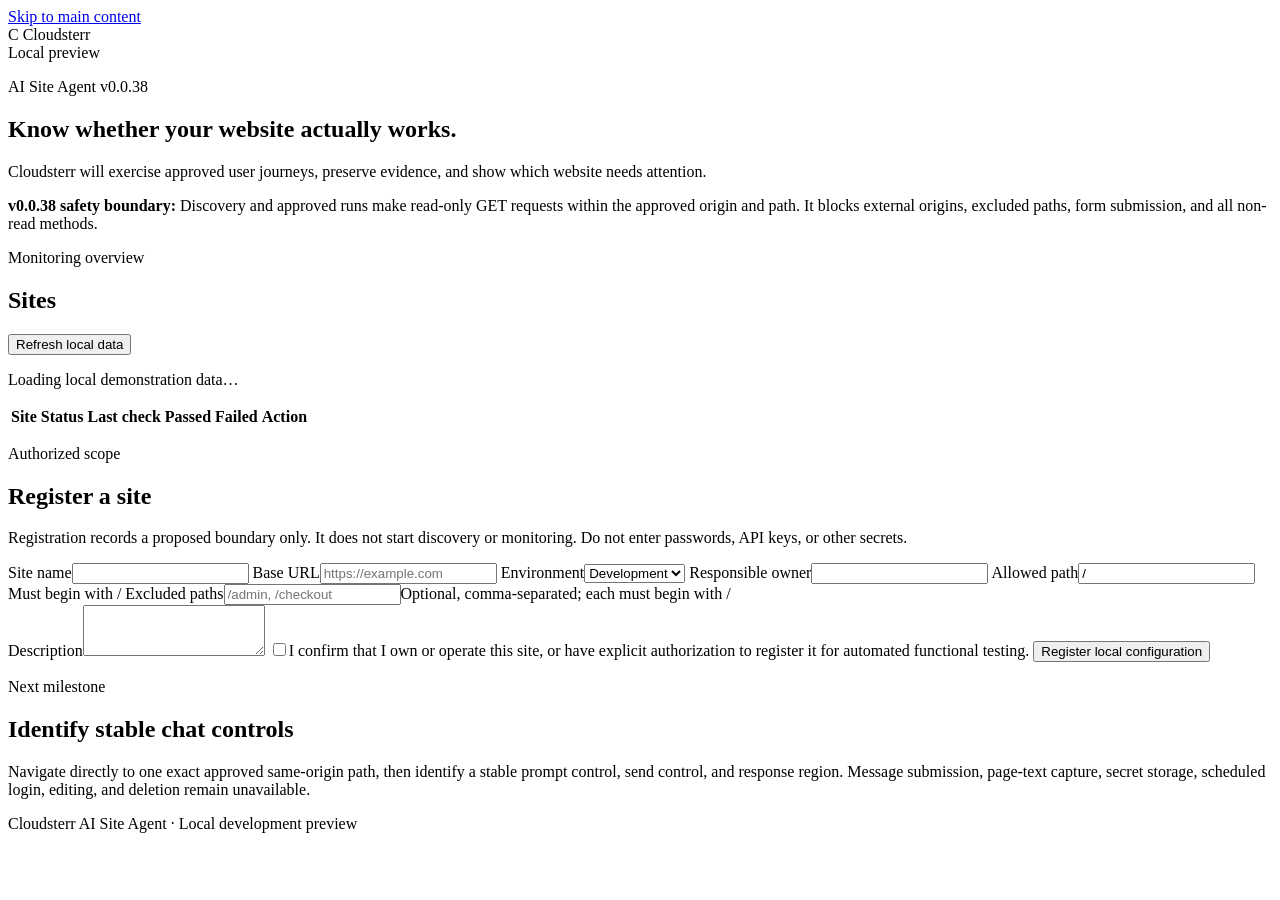
==== app/static/index.html @ cb988ab6 "Release v0.0.38 simplified Fred online check" ====
<!doctype html>
<html lang="en">
  <head>
    <meta charset="utf-8">
    <meta name="viewport" content="width=device-width, initial-scale=1">
    <meta name="description" content="Cloudsterr AI Site Agent local dashboard">
    <title>Cloudsterr AI Site Agent</title>
    <link rel="stylesheet" href="/static/styles.css">
    <script src="/static/app.js" defer></script>
  </head>
  <body>
    <a class="skip-link" href="#main-content">Skip to main content</a>
    <header class="site-header">
      <div class="brand">
        <span class="brand-mark" aria-hidden="true">C</span>
        <span>Cloudsterr</span>
      </div>
      <div class="local-badge">Local preview</div>
    </header>

    <main id="main-content">
      <section class="hero" aria-labelledby="hero-title">
        <p class="eyebrow">AI Site Agent <span class="version">v0.0.38</span></p>
        <h1 id="hero-title">Know whether your website actually works.</h1>
        <p class="hero-copy">
          Cloudsterr will exercise approved user journeys, preserve evidence,
          and show which website needs attention.
        </p>
        <div class="boundary" role="note">
          <strong>v0.0.38 safety boundary:</strong> Discovery and approved runs make read-only
          GET requests within the approved origin and path. It blocks external
          origins, excluded paths, form submission, and all non-read methods.
        </div>
      </section>

      <section class="dashboard" aria-labelledby="dashboard-title">
        <div class="section-heading">
          <div>
            <p class="eyebrow">Monitoring overview</p>
            <h2 id="dashboard-title">Sites</h2>
          </div>
          <button id="refresh-button" class="secondary-button" type="button">
            Refresh local data
          </button>
        </div>

        <p id="dashboard-message" class="status-message" aria-live="polite">
          Loading local demonstration data…
        </p>
        <div class="table-wrap" tabindex="0" aria-label="Monitored sites table">
          <table>
            <thead>
              <tr>
                <th scope="col">Site</th>
                <th scope="col">Status</th>
                <th scope="col">Last check</th>
                <th scope="col">Passed</th>
                <th scope="col">Failed</th>
                <th scope="col">Action</th>
              </tr>
            </thead>
            <tbody id="site-rows"></tbody>
          </table>
        </div>
      </section>

      <section id="authentication-panel" class="authentication-panel" aria-labelledby="authentication-title" hidden>
        <p class="eyebrow">Test-account references</p>
        <h2 id="authentication-title">Authentication</h2>
        <p class="section-copy">Store environment-variable names only. Never enter a username, password, token, cookie, or secret value here. Authentication execution remains disabled.</p>
        <form id="authentication-form">
          <div class="form-grid">
            <label>Login path<input name="login_path" required value="/login" maxlength="500"></label>
            <label>Username variable name<input name="username_env" required placeholder="CLOUDSTERR_TEST_USERNAME" maxlength="64" autocomplete="off" aria-describedby="username-env-help"><span id="username-env-help" class="field-help">Enter an uppercase reference name—not the username itself.</span></label>
            <label>Password variable name<input name="password_env" required placeholder="CLOUDSTERR_TEST_PASSWORD" maxlength="64" autocomplete="off" aria-describedby="password-env-help"><span id="password-env-help" class="field-help">Enter an uppercase reference name—not the password itself.</span></label>
          </div>
          <label class="confirmation"><input name="test_account_confirmed" type="checkbox" required><span>I confirm these names will reference a dedicated, limited-permission test account—not a personal or administrator account.</span></label>
          <button class="primary-button" type="submit">Save references</button>
          <p id="authentication-message" class="status-message" aria-live="polite"></p>
        </form>
        <div class="journey-divider"></div>
        <h3>Approved login evidence</h3>
        <p class="section-copy">Selectors describe controls; success requires both the approved path and visible text. Saving does not execute the journey.</p>
        <form id="login-journey-form">
          <div class="form-grid">
            <label>Username selector<input name="username_selector" required placeholder="#email" maxlength="300"></label>
            <label>Password selector<input name="password_selector" required placeholder="#password" maxlength="300"></label>
            <label>Submit selector<input name="submit_selector" required placeholder="button[type='submit']" maxlength="300"></label>
            <label>Success path<input name="success_path" required placeholder="/dashboard" maxlength="500"></label>
            <label>Success mode<select name="success_mode"><option value="path_and_text">Exact path and visible text</option><option value="exact_path">Exact path only</option></select></label>
            <label>External authentication endpoint (optional)<input name="external_auth_url" type="url" placeholder="https://identity.example/v1/login" maxlength="500" aria-describedby="external-auth-help"><span id="external-auth-help" class="field-help">Approve one exact HTTPS endpoint. Query strings and broad host access are prohibited.</span></label>
            <label>External post-login endpoint (optional)<input name="external_followup_url" type="url" placeholder="https://identity.example/v1/account" maxlength="500" aria-describedby="external-followup-help"><span id="external-followup-help" class="field-help">Approve one distinct follow-up endpoint. It may be called once after sign-in.</span></label>
            <label>Main landmark selector<input name="main_selector" placeholder="main" maxlength="300"></label>
            <label>Primary heading selector<input name="heading_selector" placeholder="h1, h2" maxlength="300"></label>
            <label>Navigation selector<input name="navigation_selector" placeholder="nav" maxlength="300"></label>
            <label>Inventory navigation selector<input name="inventory_navigation_selector" value=".dashboard-nav-item-primary" maxlength="300" aria-describedby="inventory-selector-help"><span id="inventory-selector-help" class="field-help">Preserved approval metadata; direct inventory navigation does not click this control.</span></label>
            <label>Inventory navigation index<input name="inventory_navigation_index" type="number" value="2" min="0" max="20" aria-describedby="inventory-index-help"><span id="inventory-index-help" class="field-help">Preserved approval metadata; no positional control is clicked.</span></label>
            <label>Exact inventory destination path<input name="inventory_destination_path" value="/dashboard/fred" maxlength="500"><span class="field-help">A separately confirmed inventory makes one same-origin GET to this exact path.</span></label>
          </div>
          <label>Success text (required only for path-and-text mode)<input name="success_text" placeholder="Welcome" maxlength="300"></label>
          <label class="confirmation"><input name="authenticated_shell_check" type="checkbox"><span>After login, verify only whether the approved main, heading, and navigation selectors are visible. Do not capture their text or click them.</span></label>
          <label class="confirmation"><input name="firestore_listen_enabled" type="checkbox"><span>Allow only authenticated HTTPS POST requests to the Firestore <code>/Listen/channel</code> read stream during inventory.</span></label>
          <label class="confirmation"><input name="firestore_listen_get_enabled" type="checkbox"><span>Separately allow authenticated HTTPS GET backchannel requests to the same Firestore <code>/Listen/channel</code> read stream. Firestore Write and all other unapproved external endpoints remain blocked.</span></label>
          <label class="confirmation"><input name="revenuecat_subscriber_get_enabled" type="checkbox"><span>Separately allow authenticated HTTPS GET requests to the RevenueCat subscriber record and its <code>/offerings</code> child during inventory. RevenueCat event POSTs and all other paths remain blocked.</span></label>
          <label class="confirmation"><input name="approval_confirmed" type="checkbox" required><span>I approve this exact login journey and deterministic success evidence for later controlled testing.</span></label>
          <button class="primary-button" type="submit">Approve login definition</button>
          <p id="login-journey-message" class="status-message" aria-live="polite"></p>
        </form>
        <button id="login-test-button" class="run-button" type="button" disabled>Test approved login</button>
        <p id="login-test-message" class="status-message" aria-live="polite">Configure references and approve a login definition first.</p>
        <div class="journey-divider"></div>
        <h3>Login test evidence</h3>
        <p class="section-copy">Sanitized results only. Credentials, tokens, headers, bodies, queries, and identifier-like path segments are excluded.</p>
        <div id="login-test-evidence" aria-live="polite"></div>
        <div class="journey-divider"></div>
        <h3>Interaction versions</h3>
        <p class="section-copy">Approval metadata only. Definitions, selectors, endpoints, and secret references are not shown here.</p>
        <div id="interaction-versions" aria-live="polite"></div>
        <div class="journey-divider"></div>
        <h3>Brain Online Probe preparation</h3>
        <p class="section-copy">Authenticated structural-metadata inventory only. It waits up to 10 seconds for an editable candidate, then records sanitized control and container attributes, visibility, and enabled state. Sidebar buttons alone cannot produce PASS. It does not type or submit a chat message and captures no page text or values.</p>
        <button id="chat-inventory-button" class="run-button" type="button" disabled>Inventory chat controls</button>
        <p id="chat-inventory-message" class="status-message" aria-live="polite">Approve a login interaction first.</p>
        <div id="chat-inventory-evidence" aria-live="polite"></div>
        <div class="journey-divider"></div>
        <h3>One-time Fred probe</h3>
        <p class="section-copy">Single-use exact message: <code>Cloudsterr functional check. Please reply with READY.</code> It uses <code>#fred-chat-input</code> and the submit button in that form. The approval is consumed before browser execution and cannot be retried.</p>
        <button id="chat-probe-button" class="run-button" type="button" hidden>Submit exact probe once</button>
        <p id="chat-probe-message" class="status-message" aria-live="polite" hidden></p>
        <button id="chat-response-button" class="run-button" type="button" hidden>Capture newest Fred response</button>
        <p id="chat-response-message" class="status-message" aria-live="polite" hidden></p>
        <button id="chat-probe-retry-button" class="run-button" type="button" hidden>Run authorized probe retry once</button>
        <p id="chat-probe-retry-message" class="status-message" aria-live="polite" hidden></p>
        <button id="chat-probe-final-button" class="run-button" type="button" hidden>Run corrected final probe once</button>
        <p id="chat-probe-final-message" class="status-message" aria-live="polite" hidden></p>
        <h3>Fred brain online check</h3>
        <p class="section-copy">Single-use exact prompt: <code>Hi Fred, Cloudsterr AI Site Agent - checking in?</code> PASS requires a new, non-empty assistant response in the same browser session. Historical thread persistence is not tested.</p>
        <button id="fred-online-button" class="run-button" type="button">Check Fred brain once</button>
        <p id="fred-online-message" class="status-message" aria-live="polite">This check submits one real message and may consume Sahara usage.</p>
      </section>

      <section id="schedule-panel" class="schedule-panel" aria-labelledby="schedule-title" hidden>
        <p class="eyebrow">Automatic checks</p>
        <h2 id="schedule-title">Schedule</h2>
        <p class="section-copy">Schedules repeat approved read-only checks. Disable a schedule at any time to stop future automatic requests.</p>
        <form id="schedule-form">
          <label>Frequency<select name="frequency"><option value="hourly">Hourly</option><option value="daily">Daily</option><option value="weekly">Weekly</option></select></label>
          <label class="confirmation"><input name="enabled" type="checkbox"><span>Enable automatic checks for this site.</span></label>
          <label class="confirmation"><input name="approval_confirmed" type="checkbox"><span>I authorize Cloudsterr to make recurring read-only requests within the approved baseline boundary.</span></label>
          <button class="primary-button" type="submit">Save schedule</button>
          <p id="schedule-message" class="status-message" aria-live="polite"></p>
        </form>
      </section>

      <section id="run-history" class="run-history" aria-labelledby="run-history-title" hidden>
        <p class="eyebrow">Execution evidence</p>
        <h2 id="run-history-title">Run history</h2>
        <p class="section-copy">Recorded results from approved, read-only baseline executions.</p>
        <div id="run-history-list"></div>
      </section>

      <section id="discovery-results" class="discovery-results" aria-labelledby="discovery-results-title" hidden>
        <p class="eyebrow">Proposed baseline</p>
        <h2 id="discovery-results-title">Discovery inventory</h2>
        <p class="section-copy">Review only. Nothing shown here is approved for execution.</p>
        <div id="discovery-pages"></div>
        <form id="baseline-form" class="baseline-form">
          <label>Reviewer name<input name="reviewer" required minlength="2" maxlength="120" autocomplete="name"></label>
          <label class="confirmation"><input name="approval_confirmed" type="checkbox" required><span>I reviewed this discovery inventory and approve it as the next immutable baseline version.</span></label>
          <button class="primary-button" type="submit">Approve baseline</button>
          <p id="baseline-message" class="status-message" aria-live="polite"></p>
        </form>
      </section>

      <section class="registration" aria-labelledby="registration-title">
        <div>
          <p class="eyebrow">Authorized scope</p>
          <h2 id="registration-title">Register a site</h2>
          <p class="section-copy">
            Registration records a proposed boundary only. It does not start discovery or monitoring.
            Do not enter passwords, API keys, or other secrets.
          </p>
        </div>

        <form id="site-form">
          <div class="form-grid">
            <label>Site name<input name="name" required minlength="2" maxlength="100" autocomplete="off"></label>
            <label>Base URL<input name="base_url" type="url" required placeholder="https://example.com" autocomplete="url"></label>
            <label>Environment<select name="environment" required><option value="Development">Development</option><option value="Staging">Staging</option><option value="Production">Production</option><option value="Other">Other</option></select></label>
            <label>Responsible owner<input name="owner" required minlength="2" maxlength="120" autocomplete="organization"></label>
            <label>Allowed path<input name="allowed_path" required value="/" maxlength="500" aria-describedby="allowed-path-help"><span id="allowed-path-help" class="field-help">Must begin with /</span></label>
            <label>Excluded paths<input name="excluded_paths" maxlength="1000" placeholder="/admin, /checkout" aria-describedby="excluded-paths-help"><span id="excluded-paths-help" class="field-help">Optional, comma-separated; each must begin with /</span></label>
          </div>
          <label>Description<textarea name="description" maxlength="500" rows="3"></textarea></label>
          <label class="confirmation"><input name="authorization_confirmed" type="checkbox" required><span>I confirm that I own or operate this site, or have explicit authorization to register it for automated functional testing.</span></label>
          <button class="primary-button" type="submit">Register local configuration</button>
          <p id="form-message" class="status-message" aria-live="polite"></p>
        </form>
      </section>

      <section class="next-step" aria-labelledby="next-step-title">
        <p class="eyebrow">Next milestone</p>
        <h2 id="next-step-title">Identify stable chat controls</h2>
        <p>
          Navigate directly to one exact approved same-origin path, then identify a stable prompt control, send control, and response region.
          Message submission, page-text capture, secret storage, scheduled login, editing, and deletion remain unavailable.
        </p>
      </section>
    </main>

    <footer>
      <p>Cloudsterr AI Site Agent · Local development preview</p>
    </footer>
  </body>
</html>
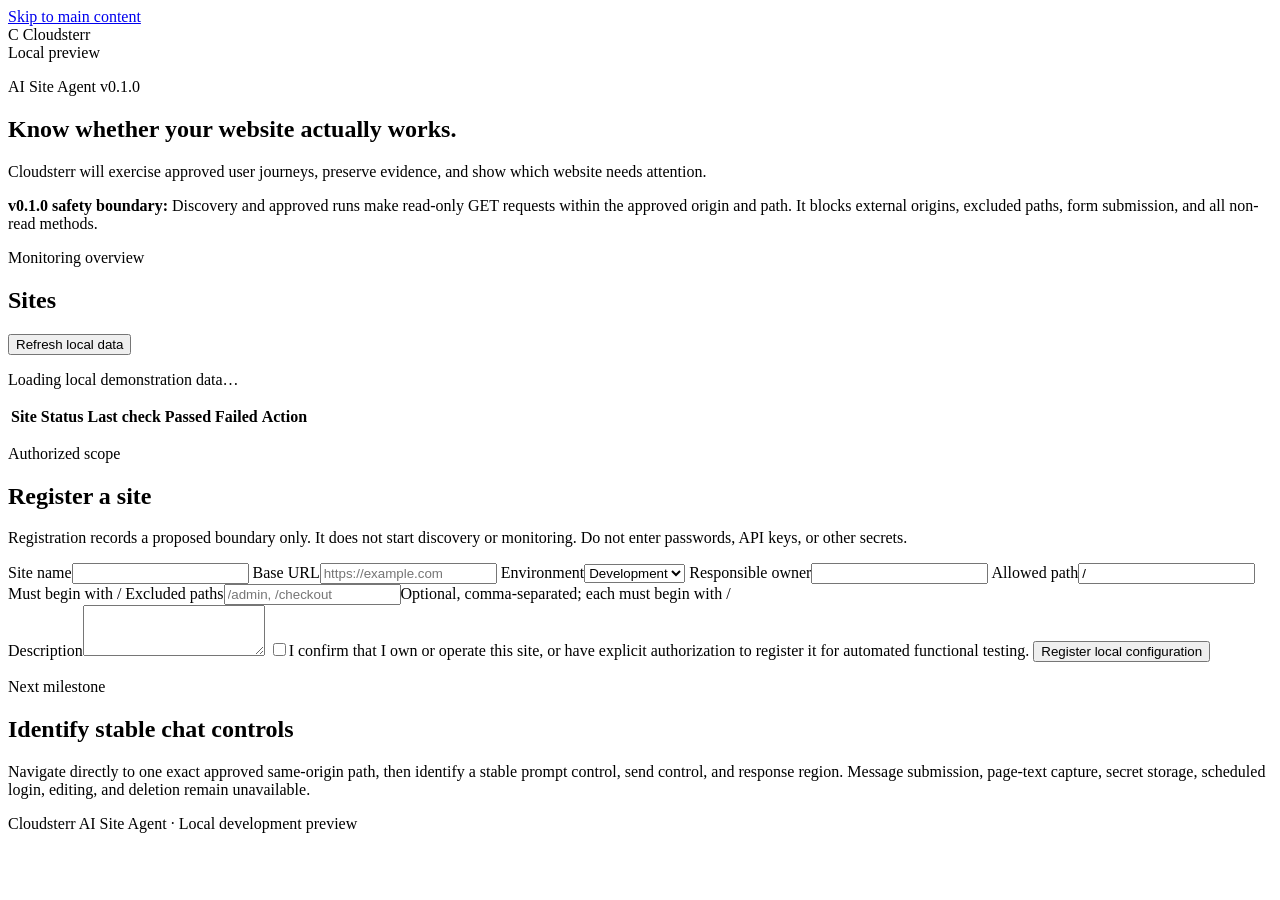
==== commit 9e94eccd: "Release v0.1.0 validated Fred brain check" ====
--- a/app/static/index.html
+++ b/app/static/index.html
@@ -20,14 +20,14 @@
 
     <main id="main-content">
       <section class="hero" aria-labelledby="hero-title">
-        <p class="eyebrow">AI Site Agent <span class="version">v0.0.38</span></p>
+        <p class="eyebrow">AI Site Agent <span class="version">v0.1.0</span></p>
         <h1 id="hero-title">Know whether your website actually works.</h1>
         <p class="hero-copy">
           Cloudsterr will exercise approved user journeys, preserve evidence,
           and show which website needs attention.
         </p>
         <div class="boundary" role="note">
-          <strong>v0.0.38 safety boundary:</strong> Discovery and approved runs make read-only
+          <strong>v0.1.0 safety boundary:</strong> Discovery and approved runs make read-only
           GET requests within the approved origin and path. It blocks external
           origins, excluded paths, form submission, and all non-read methods.
         </div>
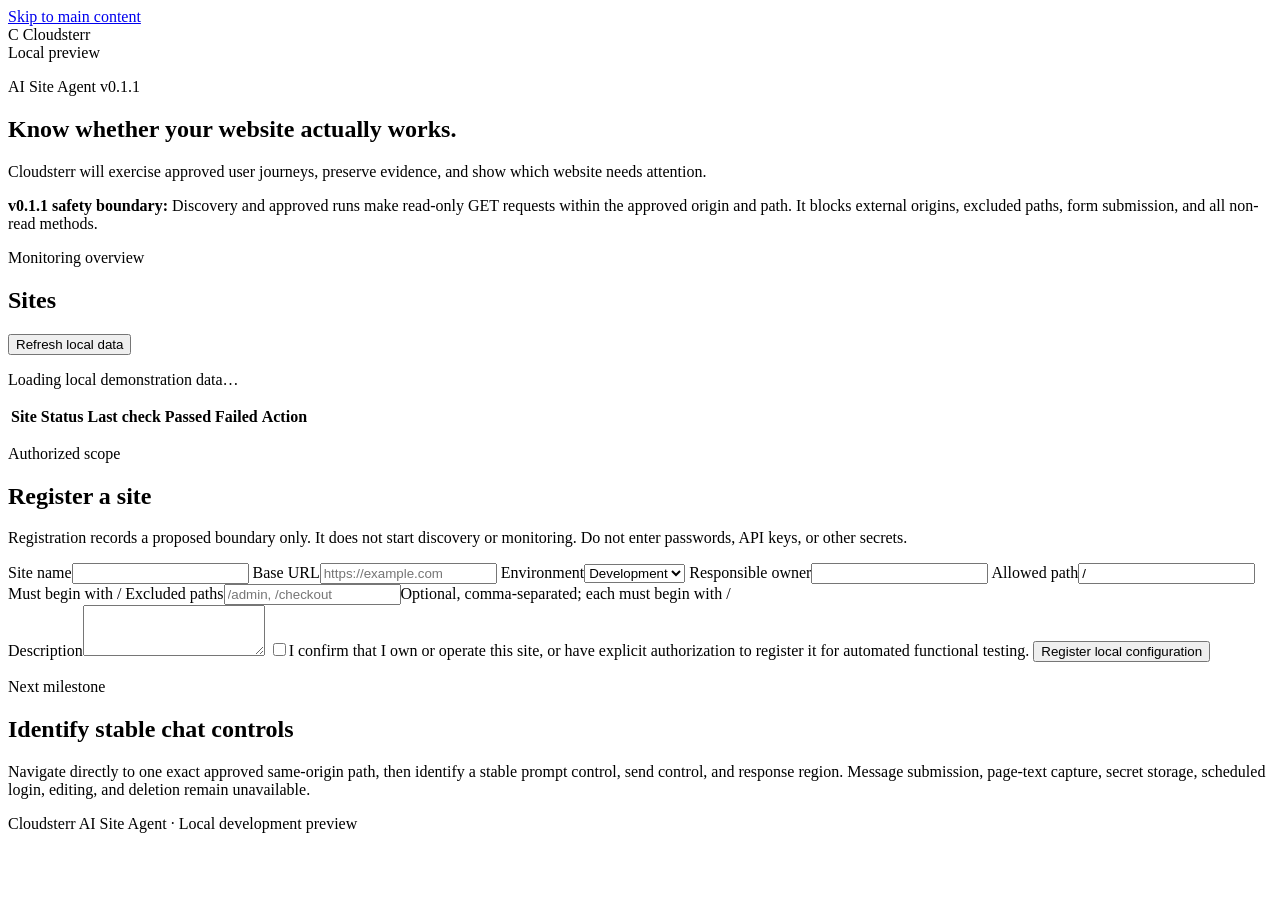
==== commit e4e1fbb6: "Add opt-in automated Fred monitor" ====
--- a/app/static/index.html
+++ b/app/static/index.html
@@ -20,14 +20,14 @@
 
     <main id="main-content">
       <section class="hero" aria-labelledby="hero-title">
-        <p class="eyebrow">AI Site Agent <span class="version">v0.1.0</span></p>
+        <p class="eyebrow">AI Site Agent <span class="version">v0.1.1</span></p>
         <h1 id="hero-title">Know whether your website actually works.</h1>
         <p class="hero-copy">
           Cloudsterr will exercise approved user journeys, preserve evidence,
           and show which website needs attention.
         </p>
         <div class="boundary" role="note">
-          <strong>v0.1.0 safety boundary:</strong> Discovery and approved runs make read-only
+          <strong>v0.1.1 safety boundary:</strong> Discovery and approved runs make read-only
           GET requests within the approved origin and path. It blocks external
           origins, excluded paths, form submission, and all non-read methods.
         </div>
@@ -137,6 +137,22 @@
         <p class="section-copy">Single-use exact prompt: <code>Hi Fred, Cloudsterr AI Site Agent - checking in?</code> PASS requires a new, non-empty assistant response in the same browser session. Historical thread persistence is not tested.</p>
         <button id="fred-online-button" class="run-button" type="button">Check Fred brain once</button>
         <p id="fred-online-message" class="status-message" aria-live="polite">This check submits one real message and may consume Sahara usage.</p>
+        <div class="journey-divider"></div>
+        <h3>Automated Fred monitor</h3>
+        <p class="section-copy">Disabled by default. Each scheduled run sends the same real prompt, may create a Sahara conversation record, and consumes quota. Weekly with four runs per month is the recommended starting limit.</p>
+        <form id="fred-monitor-form">
+          <div class="form-grid">
+            <label>Frequency<select name="frequency"><option value="weekly">Weekly</option><option value="daily">Daily</option></select></label>
+            <label>Maximum runs per month<input name="monthly_limit" type="number" min="1" max="31" value="4" required></label>
+          </div>
+          <label class="confirmation"><input name="enabled" type="checkbox"><span>Enable recurring Fred brain checks.</span></label>
+          <label class="confirmation"><input name="exact_prompt_confirmed" type="checkbox"><span>I approve the exact recurring prompt: <code>Hi Fred, Cloudsterr AI Site Agent - checking in?</code></span></label>
+          <label class="confirmation"><input name="real_message_confirmed" type="checkbox"><span>I understand each run sends and may store a real message and consume Sahara usage.</span></label>
+          <label class="confirmation"><input name="bounded_network_confirmed" type="checkbox"><span>I approve the existing bounded Firestore and same-origin Gemini requests for each scheduled run, subject to the monthly cap.</span></label>
+          <button class="primary-button" type="submit">Save Fred monitor</button>
+          <p id="fred-monitor-message" class="status-message" aria-live="polite"></p>
+        </form>
+        <div id="fred-monitor-history" aria-live="polite"></div>
       </section>
 
       <section id="schedule-panel" class="schedule-panel" aria-labelledby="schedule-title" hidden>
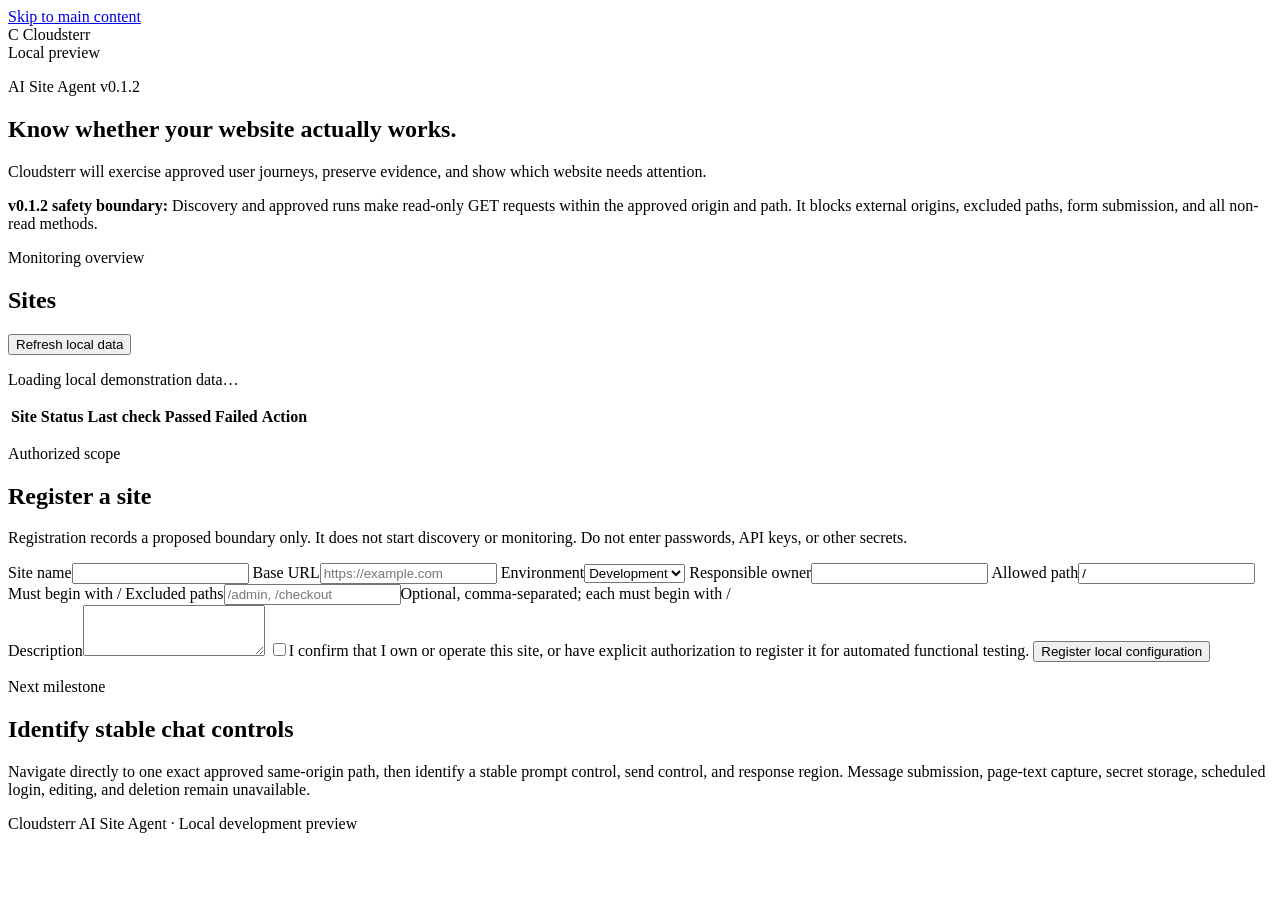
==== commit e027c0d4: "Add minute-level Fred monitor schedules" ====
--- a/app/static/index.html
+++ b/app/static/index.html
@@ -20,14 +20,14 @@
 
     <main id="main-content">
       <section class="hero" aria-labelledby="hero-title">
-        <p class="eyebrow">AI Site Agent <span class="version">v0.1.1</span></p>
+        <p class="eyebrow">AI Site Agent <span class="version">v0.1.2</span></p>
         <h1 id="hero-title">Know whether your website actually works.</h1>
         <p class="hero-copy">
           Cloudsterr will exercise approved user journeys, preserve evidence,
           and show which website needs attention.
         </p>
         <div class="boundary" role="note">
-          <strong>v0.1.1 safety boundary:</strong> Discovery and approved runs make read-only
+          <strong>v0.1.2 safety boundary:</strong> Discovery and approved runs make read-only
           GET requests within the approved origin and path. It blocks external
           origins, excluded paths, form submission, and all non-read methods.
         </div>
@@ -139,11 +139,11 @@
         <p id="fred-online-message" class="status-message" aria-live="polite">This check submits one real message and may consume Sahara usage.</p>
         <div class="journey-divider"></div>
         <h3>Automated Fred monitor</h3>
-        <p class="section-copy">Disabled by default. Each scheduled run sends the same real prompt, may create a Sahara conversation record, and consumes quota. Weekly with four runs per month is the recommended starting limit.</p>
+        <p class="section-copy">Disabled by default. Each scheduled run sends the same real prompt, may create a Sahara conversation record, and consumes quota. The monthly limit resets to the full 30-day frequency allowance when you change frequency; you may lower it before saving.</p>
         <form id="fred-monitor-form">
           <div class="form-grid">
-            <label>Frequency<select name="frequency"><option value="weekly">Weekly</option><option value="daily">Daily</option></select></label>
-            <label>Maximum runs per month<input name="monthly_limit" type="number" min="1" max="31" value="4" required></label>
+            <label>Frequency<select name="frequency"><option value="every_minute">Every minute</option><option value="every_5_minutes">Every 5 minutes</option><option value="every_30_minutes">Every 30 minutes</option><option value="hourly">Every 60 minutes</option><option value="daily">Daily</option><option value="weekly">Weekly</option></select></label>
+            <label>Maximum runs per month<input name="monthly_limit" type="number" min="1" max="43200" value="4" required></label>
           </div>
           <label class="confirmation"><input name="enabled" type="checkbox"><span>Enable recurring Fred brain checks.</span></label>
           <label class="confirmation"><input name="exact_prompt_confirmed" type="checkbox"><span>I approve the exact recurring prompt: <code>Hi Fred, Cloudsterr AI Site Agent - checking in?</code></span></label>
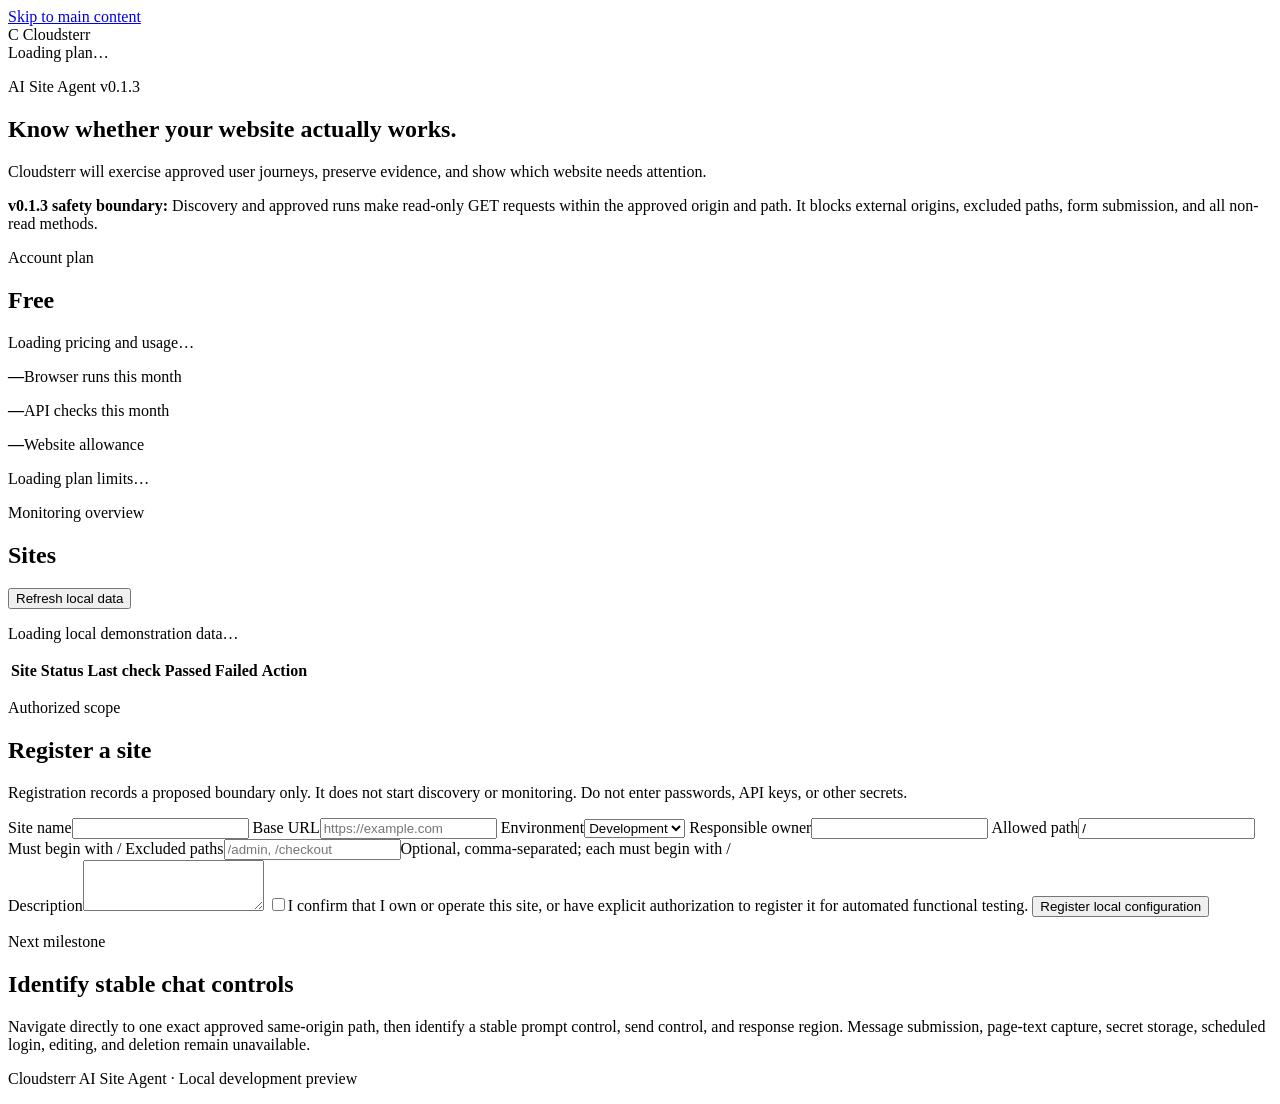
==== commit 85d3b22e: "Add Free and Starter plan entitlements" ====
--- a/app/static/index.html
+++ b/app/static/index.html
@@ -15,22 +15,36 @@
         <span class="brand-mark" aria-hidden="true">C</span>
         <span>Cloudsterr</span>
       </div>
-      <div class="local-badge">Local preview</div>
+      <div id="plan-badge" class="local-badge">Loading plan…</div>
     </header>
 
     <main id="main-content">
       <section class="hero" aria-labelledby="hero-title">
-        <p class="eyebrow">AI Site Agent <span class="version">v0.1.2</span></p>
+        <p class="eyebrow">AI Site Agent <span class="version">v0.1.3</span></p>
         <h1 id="hero-title">Know whether your website actually works.</h1>
         <p class="hero-copy">
           Cloudsterr will exercise approved user journeys, preserve evidence,
           and show which website needs attention.
         </p>
         <div class="boundary" role="note">
-          <strong>v0.1.2 safety boundary:</strong> Discovery and approved runs make read-only
+          <strong>v0.1.3 safety boundary:</strong> Discovery and approved runs make read-only
           GET requests within the approved origin and path. It blocks external
           origins, excluded paths, form submission, and all non-read methods.
         </div>
+      </section>
+
+      <section class="plan-panel" aria-labelledby="plan-title">
+        <div>
+          <p class="eyebrow">Account plan</p>
+          <h2 id="plan-title">Free</h2>
+          <p id="plan-price" class="section-copy">Loading pricing and usage…</p>
+        </div>
+        <div class="plan-usage" aria-live="polite">
+          <p><strong id="browser-usage">—</strong><span>Browser runs this month</span></p>
+          <p><strong id="api-usage">—</strong><span>API checks this month</span></p>
+          <p><strong id="site-allowance">—</strong><span>Website allowance</span></p>
+        </div>
+        <p id="plan-message" class="status-message">Loading plan limits…</p>
       </section>
 
       <section class="dashboard" aria-labelledby="dashboard-title">
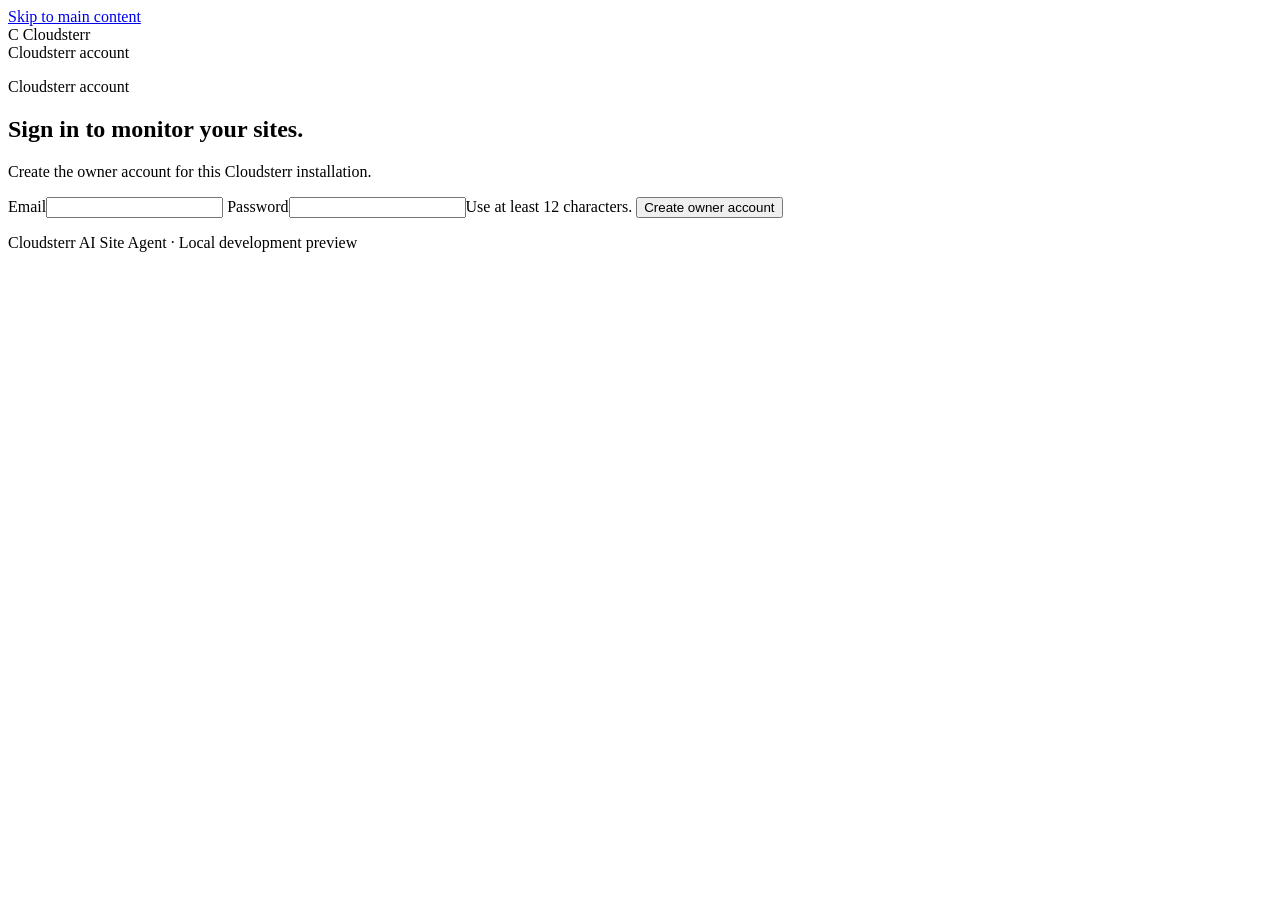
==== commit 95772229: "Add secure owner account sessions" ====
--- a/app/static/index.html
+++ b/app/static/index.html
@@ -15,19 +15,33 @@
         <span class="brand-mark" aria-hidden="true">C</span>
         <span>Cloudsterr</span>
       </div>
-      <div id="plan-badge" class="local-badge">Loading plan…</div>
+      <div class="account-actions"><span id="account-email" hidden></span><button id="logout-button" class="secondary-button" type="button" hidden>Sign out</button><div id="plan-badge" class="local-badge">Cloudsterr account</div></div>
     </header>
 
-    <main id="main-content">
+    <section id="account-gate" class="account-gate" aria-labelledby="account-gate-title">
+      <div class="account-card">
+        <p class="eyebrow">Cloudsterr account</p>
+        <h1 id="account-gate-title">Sign in to monitor your sites.</h1>
+        <p id="account-copy" class="section-copy">Create the owner account for this Cloudsterr installation.</p>
+        <form id="account-form">
+          <label>Email<input name="email" type="email" autocomplete="email" required maxlength="254"></label>
+          <label>Password<input name="password" type="password" autocomplete="new-password" required minlength="12" maxlength="128"><span class="field-help">Use at least 12 characters.</span></label>
+          <button id="account-submit" class="primary-button" type="submit">Create owner account</button>
+          <p id="account-message" class="status-message" aria-live="polite"></p>
+        </form>
+      </div>
+    </section>
+
+    <main id="main-content" hidden>
       <section class="hero" aria-labelledby="hero-title">
-        <p class="eyebrow">AI Site Agent <span class="version">v0.1.3</span></p>
+        <p class="eyebrow">AI Site Agent <span class="version">v0.1.4</span></p>
         <h1 id="hero-title">Know whether your website actually works.</h1>
         <p class="hero-copy">
           Cloudsterr will exercise approved user journeys, preserve evidence,
           and show which website needs attention.
         </p>
         <div class="boundary" role="note">
-          <strong>v0.1.3 safety boundary:</strong> Discovery and approved runs make read-only
+          <strong>v0.1.4 safety boundary:</strong> Discovery and approved runs make read-only
           GET requests within the approved origin and path. It blocks external
           origins, excluded paths, form submission, and all non-read methods.
         </div>
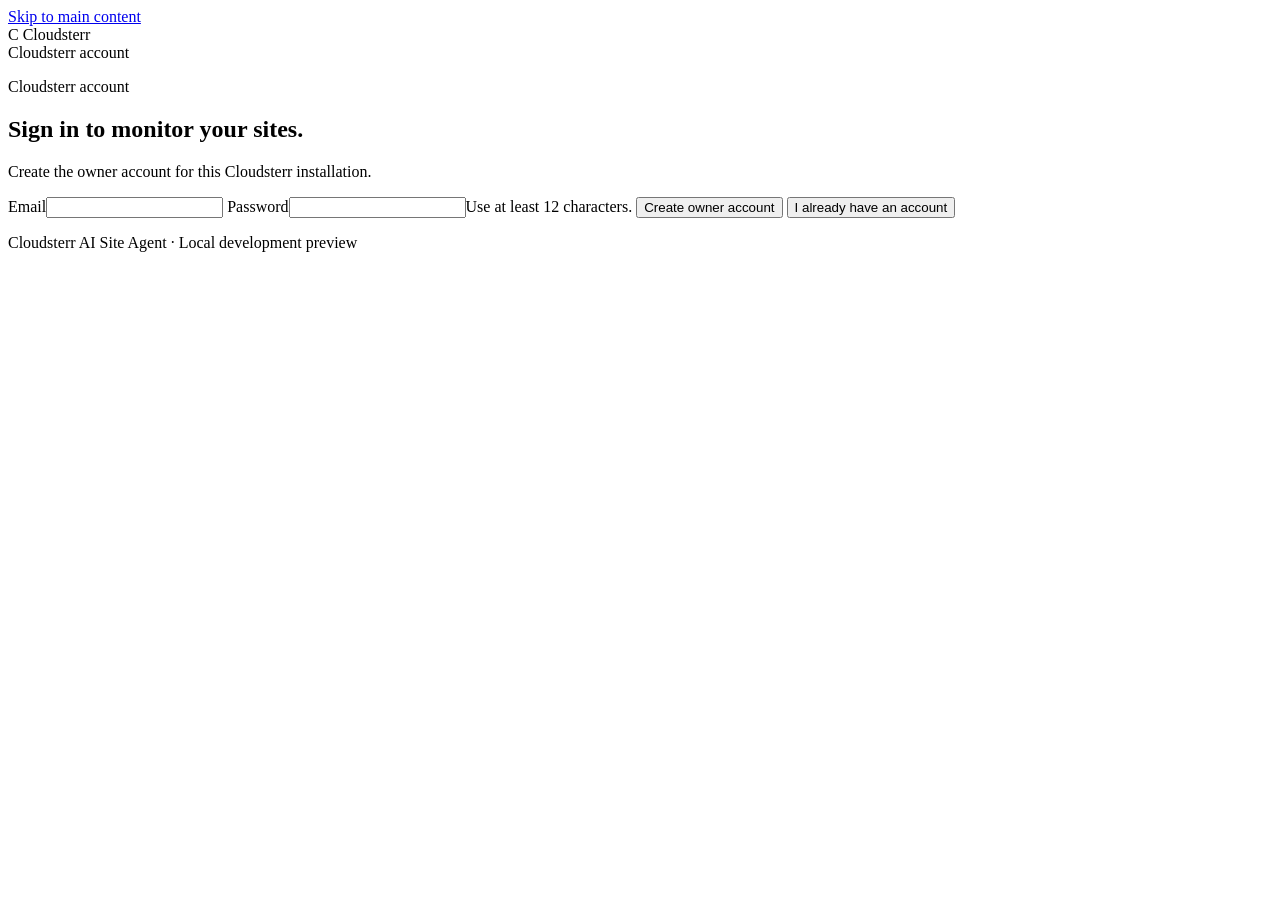
==== commit b1cbfc5f: "Add account tenant ownership" ====
--- a/app/static/index.html
+++ b/app/static/index.html
@@ -27,6 +27,7 @@
           <label>Email<input name="email" type="email" autocomplete="email" required maxlength="254"></label>
           <label>Password<input name="password" type="password" autocomplete="new-password" required minlength="12" maxlength="128"><span class="field-help">Use at least 12 characters.</span></label>
           <button id="account-submit" class="primary-button" type="submit">Create owner account</button>
+          <button id="account-mode-button" class="secondary-button" type="button">I already have an account</button>
           <p id="account-message" class="status-message" aria-live="polite"></p>
         </form>
       </div>
@@ -34,14 +35,14 @@
 
     <main id="main-content" hidden>
       <section class="hero" aria-labelledby="hero-title">
-        <p class="eyebrow">AI Site Agent <span class="version">v0.1.4</span></p>
+        <p class="eyebrow">AI Site Agent <span class="version">v0.1.6</span></p>
         <h1 id="hero-title">Know whether your website actually works.</h1>
         <p class="hero-copy">
           Cloudsterr will exercise approved user journeys, preserve evidence,
           and show which website needs attention.
         </p>
         <div class="boundary" role="note">
-          <strong>v0.1.4 safety boundary:</strong> Discovery and approved runs make read-only
+          <strong>v0.1.6 safety boundary:</strong> Discovery and approved runs make read-only
           GET requests within the approved origin and path. It blocks external
           origins, excluded paths, form submission, and all non-read methods.
         </div>
@@ -181,6 +182,13 @@
           <p id="fred-monitor-message" class="status-message" aria-live="polite"></p>
         </form>
         <div id="fred-monitor-history" aria-live="polite"></div>
+        <div class="journey-divider"></div>
+        <h3>Sahara API checks</h3>
+        <p class="section-copy">Read-only same-origin GET checks for the approved homepage, configured login route, and <code>/dashboard/fred</code>. Expected status is 200 within three seconds. Response bodies, cookies, tokens, headers, and query strings are not stored.</p>
+        <button id="api-preset-button" class="secondary-button" type="button">Approve Sahara API preset</button>
+        <button id="api-run-button" class="run-button" type="button" disabled>Run API checks</button>
+        <p id="api-check-message" class="status-message" aria-live="polite">Approve the exact read-only paths first.</p>
+        <div id="api-check-history" aria-live="polite"></div>
       </section>
 
       <section id="schedule-panel" class="schedule-panel" aria-labelledby="schedule-title" hidden>
